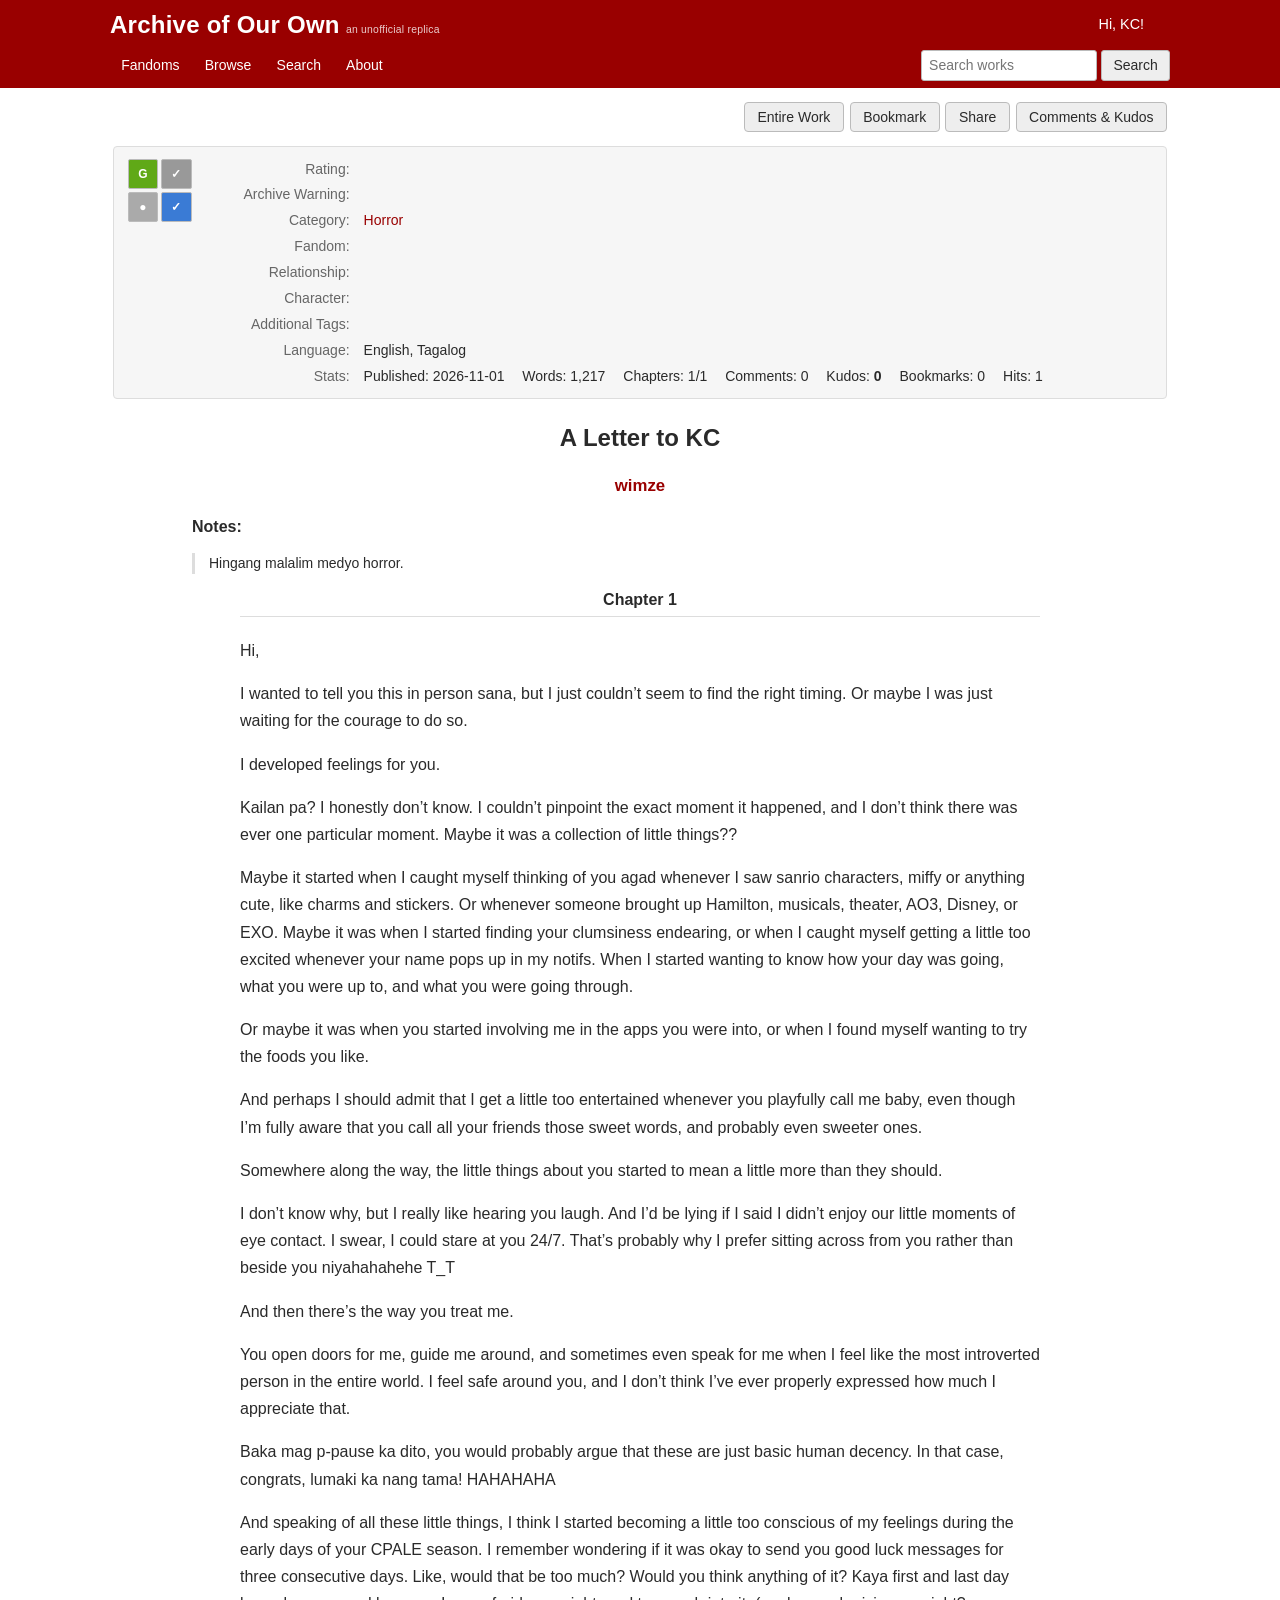
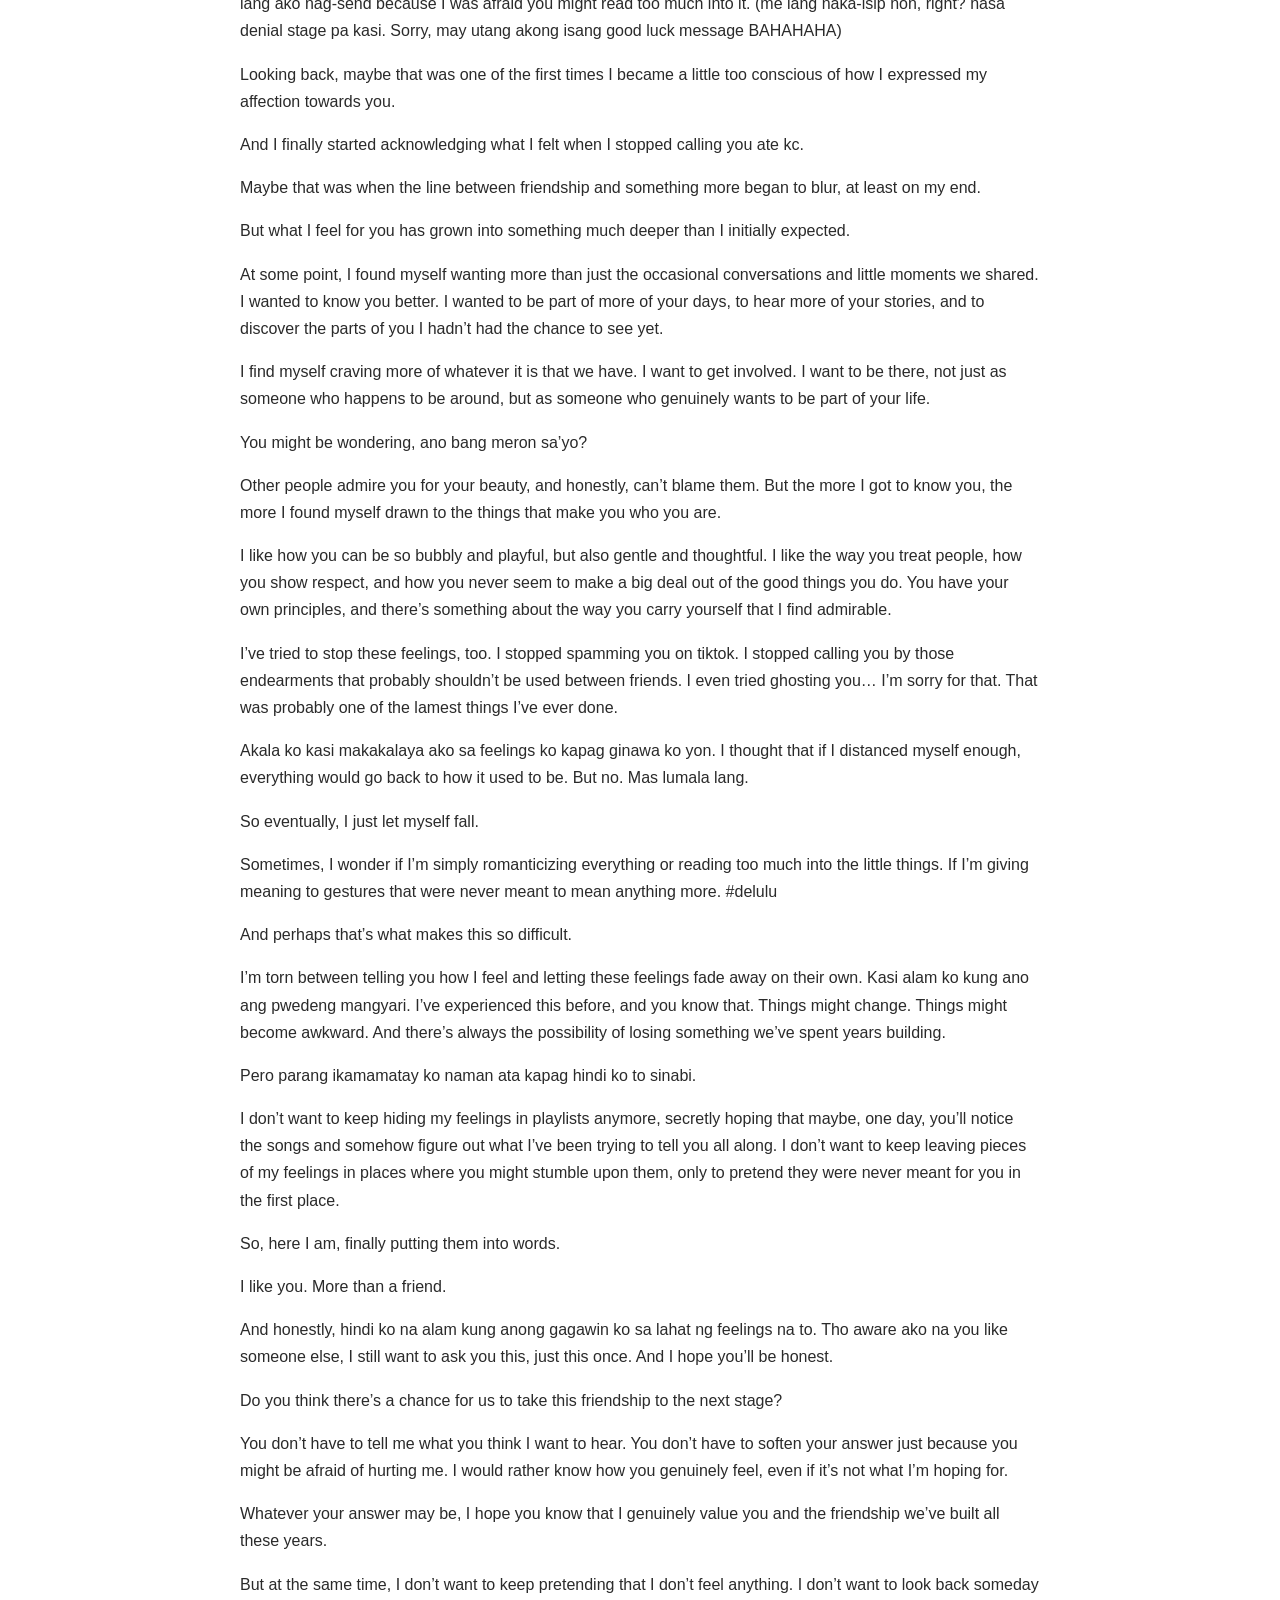
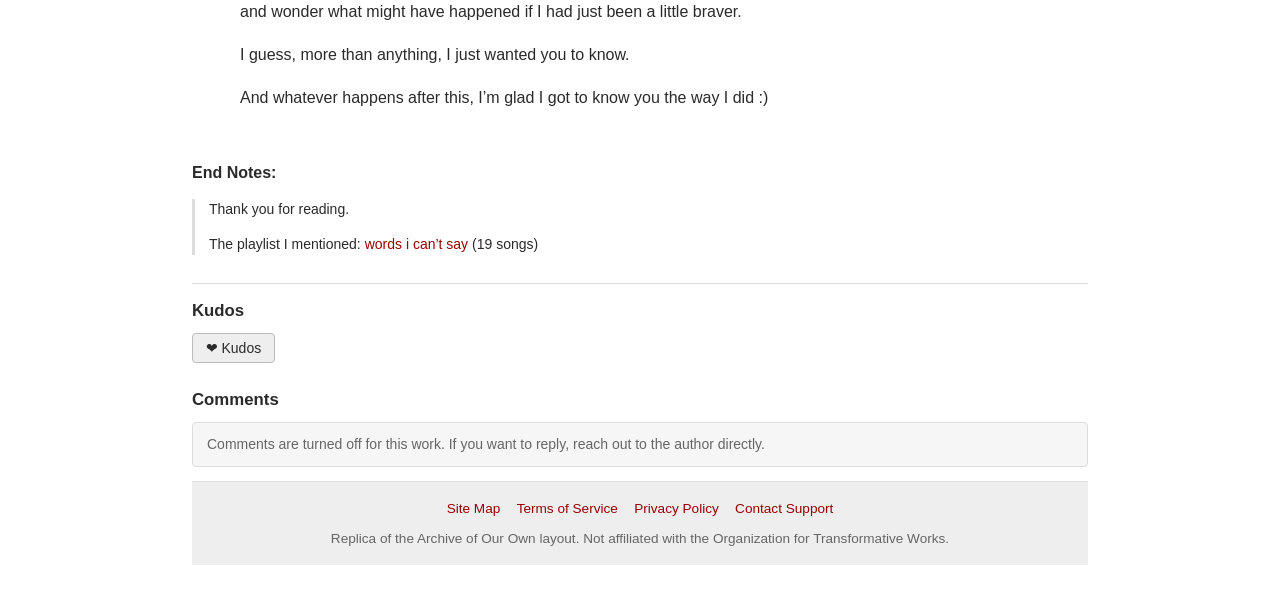
==== index.html @ 08ed79ae "Rename to index.html" ====
<!DOCTYPE html>
<html lang="en">
<head>
<meta charset="utf-8">
<meta name="viewport" content="width=device-width, initial-scale=1, viewport-fit=cover">
<title>A Letter to KC</title>
<link rel="stylesheet" href="style.css">
</head>
<body>
<div id="header">
  <div class="header-top">
    <a class="logo" href="#">Archive of Our Own<small>an unofficial replica</small></a>
    <div class="greeting">Hi, KC! <a href="#"></a><a href="#"></a></div>
  </div>
  <div class="header-nav">
    <ul>
      <li><a href="#">Fandoms</a></li>
      <li><a href="#">Browse</a></li>
      <li><a href="#">Search</a></li>
      <li><a href="#">About</a></li>
    </ul>
    <div class="search" role="search"><input type="search" placeholder="Search works" aria-label="Search works"><button type="button">Search</button></div>
  </div>
</div>

<div id="main">
  <ul class="actions">
    <li><a href="#chapter">Entire Work</a></li>
    <li><button type="button" id="bookmark">Bookmark</button></li>
    <li><button type="button" id="share">Share</button></li>
    <li><a href="#feedback">Comments &amp; Kudos</a></li>
  </ul>

  <div class="wrapper">
    <div class="work-meta">
      <ul class="required-tags">
        <li class="rating-gen"><span title="General Audiences">G</span></li>
        <li class="warn-none"><span title="No Archive Warnings Apply">&#10003;</span></li>
        <li class="cat-gen"><span title="Gen">&#9679;</span></li>
        <li class="complete-yes"><span title="Complete Work">&#10003;</span></li>
      </ul>
      <dl class="meta">
        <dt>Rating:</dt><dd><a href="#"></a></dd>
        <dt>Archive Warning:</dt><dd><a href="#"></a></dd>
        <dt>Category:</dt><dd><a href="#">Horror</a></dd>
        <dt>Fandom:</dt><dd><a href="#"></a></dd>
        <dt>Relationship:</dt><dd><a href="#"></a></dd>
        <dt>Character:</dt><dd><a href="#"></a></dd>
        <dt>Additional Tags:</dt>
        <dd><ul class="tags">
         
        </ul></dd>
        <dt>Language:</dt><dd>English, Tagalog</dd>
        <dt>Stats:</dt>
        <dd class="stats-list">
          <span>Published: 2026-11-01</span>
          <span>Words: 1,217</span>
          <span>Chapters: 1/1</span>
          <span>Comments: 0</span>
          <span>Kudos: <b id="kudos-count">0</b></span>
          <span>Bookmarks: 0</span>
          <span>Hits: 1</span>
        </dd>
      </dl>
    </div>
  </div>

  <div class="preface">
    <h2 class="title">A Letter to KC</h2>
    <h3 class="byline"><a href="#">wimze</a></h3>
  </div>

  <div class="block">
  
  <div class="block">
    <h3>Notes:</h3>
    <blockquote><p>Hingang malalim medyo horror. </p></blockquote>
  </div>

  <h3 class="chapter-heading" id="chapter">Chapter 1</h3>
  <div class="userstuff">
<p>Hi,</p>
<p>I wanted to tell you this in person sana, but I just couldn’t seem to find the right timing. Or maybe I was just waiting for the courage to do so.</p>
<p>I developed feelings for you.</p>
<p>Kailan pa? I honestly don’t know. I couldn’t pinpoint the exact moment it happened, and I don’t think there was ever one particular moment. Maybe it was a collection of little things??</p>
<p>Maybe it started when I caught myself thinking of you agad whenever I saw sanrio characters, miffy or anything cute, like charms and stickers. Or whenever someone brought up Hamilton, musicals, theater, AO3, Disney, or EXO. Maybe it was when I started finding your clumsiness endearing, or when I caught myself getting a little too excited whenever your name pops up in my notifs. When I started wanting to know how your day was going, what you were up to, and what you were going through.</p>
<p>Or maybe it was when you started involving me in the apps you were into, or when I found myself wanting to try the foods you like.</p>
<p>And perhaps I should admit that I get a little too entertained whenever you playfully call me baby, even though I’m fully aware that you call all your friends those sweet words, and probably even sweeter ones.</p>
<p>Somewhere along the way, the little things about you started to mean a little more than they should.</p>
<p>I don’t know why, but I really like hearing you laugh. And I’d be lying if I said I didn’t enjoy our little moments of eye contact. I swear, I could stare at you 24/7. That’s probably why I prefer sitting across from you rather than beside you niyahahahehe T_T</p>
<p>And then there’s the way you treat me.</p>
<p>You open doors for me, guide me around, and sometimes even speak for me when I feel like the most introverted person in the entire world. I feel safe around you, and I don’t think I’ve ever properly expressed how much I appreciate that.</p>
<p>Baka mag p-pause ka dito, you would probably argue that these are just basic human decency. In that case, congrats, lumaki ka nang tama! HAHAHAHA</p>
<p>And speaking of all these little things, I think I started becoming a little too conscious of my feelings during the early days of your CPALE season. I remember wondering if it was okay to send you good luck messages for three consecutive days. Like, would that be too much? Would you think anything of it? Kaya first and last day lang ako nag-send because I was afraid you might read too much into it. (me lang naka-isip non, right? nasa denial stage pa kasi. Sorry, may utang akong isang good luck message BAHAHAHA)</p>
<p>Looking back, maybe that was one of the first times I became a little too conscious of how I expressed my affection towards you.</p>
<p>And I finally started acknowledging what I felt when I stopped calling you ate kc.</p>
<p>Maybe that was when the line between friendship and something more began to blur, at least on my end.</p>
<p>But what I feel for you has grown into something much deeper than I initially expected.</p>
<p>At some point, I found myself wanting more than just the occasional conversations and little moments we shared. I wanted to know you better. I wanted to be part of more of your days, to hear more of your stories, and to discover the parts of you I hadn’t had the chance to see yet.</p>
<p>I find myself craving more of whatever it is that we have. I want to get involved. I want to be there, not just as someone who happens to be around, but as someone who genuinely wants to be part of your life.</p>
<p>You might be wondering, ano bang meron sa’yo?</p>
<p>Other people admire you for your beauty, and honestly, can’t blame them. But the more I got to know you, the more I found myself drawn to the things that make you who you are.</p>
<p>I like how you can be so bubbly and playful, but also gentle and thoughtful. I like the way you treat people, how you show respect, and how you never seem to make a big deal out of the good things you do. You have your own principles, and there’s something about the way you carry yourself that I find admirable.</p>
<p>I’ve tried to stop these feelings, too. I stopped spamming you on tiktok. I stopped calling you by those endearments that probably shouldn’t be used between friends. I even tried ghosting you… I’m sorry for that. That was probably one of the lamest things I’ve ever done.</p>
<p>Akala ko kasi makakalaya ako sa feelings ko kapag ginawa ko yon. I thought that if I distanced myself enough, everything would go back to how it used to be. But no. Mas lumala lang.</p>
<p>So eventually, I just let myself fall.</p>
<p>Sometimes, I wonder if I’m simply romanticizing everything or reading too much into the little things. If I’m giving meaning to gestures that were never meant to mean anything more. #delulu</p>
<p>And perhaps that’s what makes this so difficult.</p>
<p>I’m torn between telling you how I feel and letting these feelings fade away on their own. Kasi alam ko kung ano ang pwedeng mangyari. I’ve experienced this before, and you know that. Things might change. Things might become awkward. And there’s always the possibility of losing something we’ve spent years building.</p>
<p>Pero parang ikamamatay ko naman ata kapag hindi ko to sinabi.</p>
<p>I don’t want to keep hiding my feelings in playlists anymore, secretly hoping that maybe, one day, you’ll notice the songs and somehow figure out what I’ve been trying to tell you all along. I don’t want to keep leaving pieces of my feelings in places where you might stumble upon them, only to pretend they were never meant for you in the first place.</p>
<p>So, here I am, finally putting them into words.</p>
<p>I like you. More than a friend.</p>
<p>And honestly, hindi ko na alam kung anong gagawin ko sa lahat ng feelings na to. Tho aware ako na you like someone else, I still want to ask you this, just this once. And I hope you’ll be honest.</p>
<p>Do you think there’s a chance for us to take this friendship to the next stage?</p>
<p>You don’t have to tell me what you think I want to hear. You don’t have to soften your answer just because you might be afraid of hurting me. I would rather know how you genuinely feel, even if it’s not what I’m hoping for.</p>
<p>Whatever your answer may be, I hope you know that I genuinely value you and the friendship we’ve built all these years.</p>
<p>But at the same time, I don’t want to keep pretending that I don’t feel anything. I don’t want to look back someday and wonder what might have happened if I had just been a little braver.</p>
<p>I guess, more than anything, I just wanted you to know.</p>
<p>And whatever happens after this, I’m glad I got to know you the way I did :)</p>
  </div>

  <div class="block">
      <div class="block">
    <h3>End Notes:</h3>
    <blockquote>
      <p>Thank you for reading.</p>
      <p>The playlist I mentioned: <a href="https://open.spotify.com/playlist/4zWwGe4xyob6ue62gcNSZ5?si=7c4d2125e15f4d27" target="_blank" rel="noopener">words i can&rsquo;t say</a> (19 songs)</p>
    </blockquote>
  </div>

  <div class="feedback" id="feedback">
    <h3>Kudos</h3>
    <div class="kudos-row">
      <button type="button" class="btn" id="kudos" aria-pressed="false">&#10084; Kudos</button>
      <span id="kudos-note" aria-live="polite"></span>
    </div>
    <h3 style="margin-top:1.4em">Comments</h3>
    <div class="comments-box">Comments are turned off for this work. If you want to reply, reach out to the author directly.</div>
  </div>
</div>

<div id="footer">
  <ul>
    <li><a href="#">Site Map</a></li>
    <li><a href="#">Terms of Service</a></li>
    <li><a href="#">Privacy Policy</a></li>
    <li><a href="#">Contact Support</a></li>
  </ul>
  <div> Replica of the Archive of Our Own layout. Not affiliated with the Organization for Transformative Works.</div>
</div>

<script src="script.js"></script>
</body>
</html>
---- style.css ----
:root{
  box-sizing:border-box;
  padding-top:env(safe-area-inset-top,0px);
  padding-bottom:env(safe-area-inset-bottom,0px);
  --bg:#fff; --page:#fff; --fg:#2a2a2a; --muted:#666; --accent:#900; --line:#ddd; --panel:#f6f6f6;
  --hdr:#900; --hdr-hover:#b33; --btn:#eee; --btn-line:#bbb; --foot:#eee;
}
@media (prefers-color-scheme:dark){
  :root:not([data-theme="light"]){--bg:#121212;--page:#1c1c1c;--fg:#e6e6e6;--muted:#a0a0a0;--accent:#e57373;--line:#3a3a3a;--panel:#262626;--hdr:#5e0f0f;--hdr-hover:#7d1b1b;--btn:#2d2d2d;--btn-line:#4a4a4a;--foot:#222;}
}
:root[data-theme="dark"]{--bg:#121212;--page:#1c1c1c;--fg:#e6e6e6;--muted:#a0a0a0;--accent:#e57373;--line:#3a3a3a;--panel:#262626;--hdr:#5e0f0f;--hdr-hover:#7d1b1b;--btn:#2d2d2d;--btn-line:#4a4a4a;--foot:#222;}
html{scroll-padding-top:env(safe-area-inset-top,0px);}
*,*::before,*::after{box-sizing:inherit;}
body{margin:0;background:var(--bg);color:var(--fg);font-family:"Lucida Grande","Lucida Sans Unicode","GNU Unifont",Verdana,Helvetica,sans-serif;font-size:14px;line-height:1.5;}
a{color:var(--accent);text-decoration:none;}
a:hover{text-decoration:underline;}
ul{list-style:none;margin:0;padding:0;}

/* header */
#header{background:var(--hdr);color:#fff;}
#header a{color:#fff;}
.header-top,.header-nav{max-width:68rem;margin:0 auto;padding:.5em 1em;display:flex;align-items:center;justify-content:space-between;flex-wrap:wrap;gap:.5em 1.5em;}
.logo{font-size:1.5rem;font-weight:bold;letter-spacing:.01em;}
.logo small{font-size:.65rem;font-weight:normal;margin-left:.6em;opacity:.8;}
.greeting{font-size:.9rem;}
.greeting a{margin-left:.9em;}
.header-nav{padding-top:0;padding-bottom:.5em;}
.header-nav ul{display:flex;flex-wrap:wrap;gap:.2em;}
.header-nav li a{display:block;padding:.35em .8em;border-radius:3px;}
.header-nav li a:hover{background:var(--hdr-hover);text-decoration:none;}
.search{display:flex;gap:.3em;}
.search input{font:inherit;padding:.3em .5em;border:1px solid var(--btn-line);border-radius:3px;width:11rem;background:#fff;color:#222;}
.search button{font:inherit;padding:.3em .8em;border:1px solid var(--btn-line);border-radius:3px;background:var(--btn);color:var(--fg);cursor:pointer;}

/* page */
#main{max-width:68rem;margin:0 auto;background:var(--page);padding:1em 1.2em 2em;}
.actions{display:flex;flex-wrap:wrap;justify-content:flex-end;gap:.4em;margin:0 0 1em;}
.actions a,.actions button,.btn{font:inherit;display:inline-block;background:var(--btn);color:var(--fg);border:1px solid var(--btn-line);border-radius:4px;padding:.25em .9em;cursor:pointer;}
.actions a:hover,.actions button:hover,.btn:hover{border-color:var(--accent);color:var(--accent);text-decoration:none;}

/* work meta */
.wrapper{border:1px solid var(--line);border-radius:4px;background:var(--panel);padding:.8em 1em;}
.work-meta{display:flex;gap:1em;align-items:flex-start;}
.required-tags{display:grid;grid-template-columns:repeat(2,1.9rem);gap:3px;flex:none;}
.required-tags li span{display:flex;align-items:center;justify-content:center;width:1.9rem;height:1.9rem;border:1px solid var(--btn-line);font-size:.75rem;font-weight:bold;color:#fff;border-radius:2px;}
.rating-gen span{background:#60a917;}
.warn-none span{background:#999;}
.cat-gen span{background:#aaa;}
.complete-yes span{background:#3a7bd5;}
.meta{display:grid;grid-template-columns:9rem 1fr;gap:.35em 1em;margin:0;flex:1;min-width:0;}
.meta dt{text-align:right;color:var(--muted);}
.meta dd{margin:0;min-width:0;}
.tags li{display:inline;}
.tags li:not(:last-child)::after{content:", ";}
.stats-list{display:inline;}
.stats-list span{margin-right:1em;white-space:nowrap;}

/* preface */
.preface{text-align:center;margin:1.5em 0 1em;}
.title{font-size:1.5rem;font-weight:bold;margin:.2em 0;}
.byline{font-size:1.05rem;font-weight:bold;}
.block{margin:1em auto;max-width:56rem;}
.block h3{font-size:1rem;margin:0 0 .3em;font-weight:bold;}
.block blockquote{margin:0;padding:0 0 0 1em;border-left:3px solid var(--line);}

/* chapter */
.chapter-heading{text-align:center;font-size:1.1rem;font-weight:bold;margin:1.5em 0 .8em;}
.userstuff{max-width:50rem;margin:0 auto;padding:1.4em 0;border-top:1px solid var(--line);}
.userstuff h3.landmark{font-size:1rem;text-align:center;margin:0 0 1.2em;}
.userstuff p{margin:0 0 1em;font-size:1rem;line-height:1.7;}

/* kudos & comments */
.feedback{max-width:56rem;margin:2em auto 0;border-top:1px solid var(--line);padding-top:1em;}
.feedback h3{font-size:1.05rem;margin:0 0 .6em;}
.kudos-row{display:flex;align-items:center;gap:1em;flex-wrap:wrap;}
#kudos[aria-pressed="true"]{background:var(--accent);color:var(--page);border-color:var(--accent);}
#kudos-note{color:var(--muted);}
.comments-box{background:var(--panel);border:1px solid var(--line);border-radius:4px;padding:.8em 1em;color:var(--muted);}

/* footer */
#footer{background:var(--foot);border-top:1px solid var(--line);margin-top:1em;padding:1.2em 1em;text-align:center;font-size:.85rem;color:var(--muted);}
#footer ul{display:flex;justify-content:center;flex-wrap:wrap;gap:.4em 1.2em;margin-bottom:.7em;}

@media (max-width:40rem){
  .work-meta{flex-direction:column;}
  .meta{grid-template-columns:1fr;}
  .meta dt{text-align:left;font-weight:bold;}
  .actions{justify-content:flex-start;}
  .search input{width:8rem;}
}
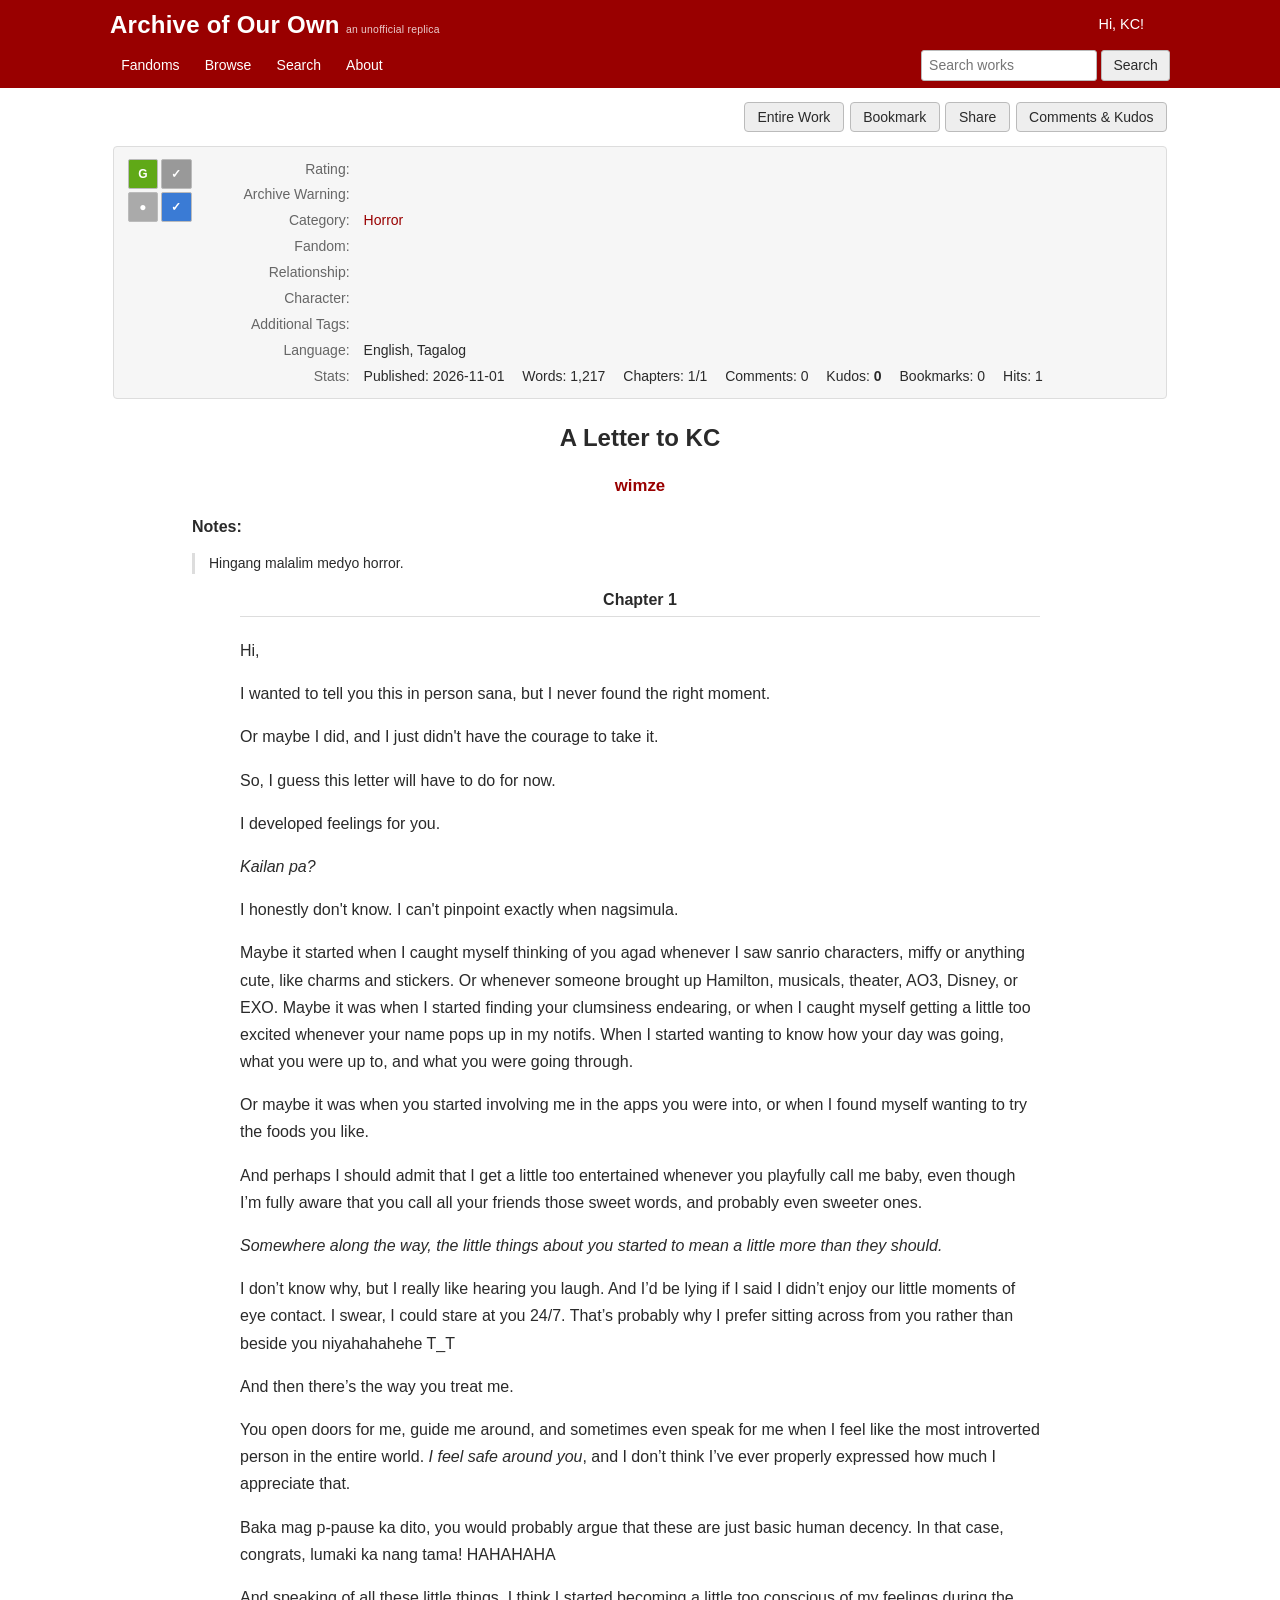
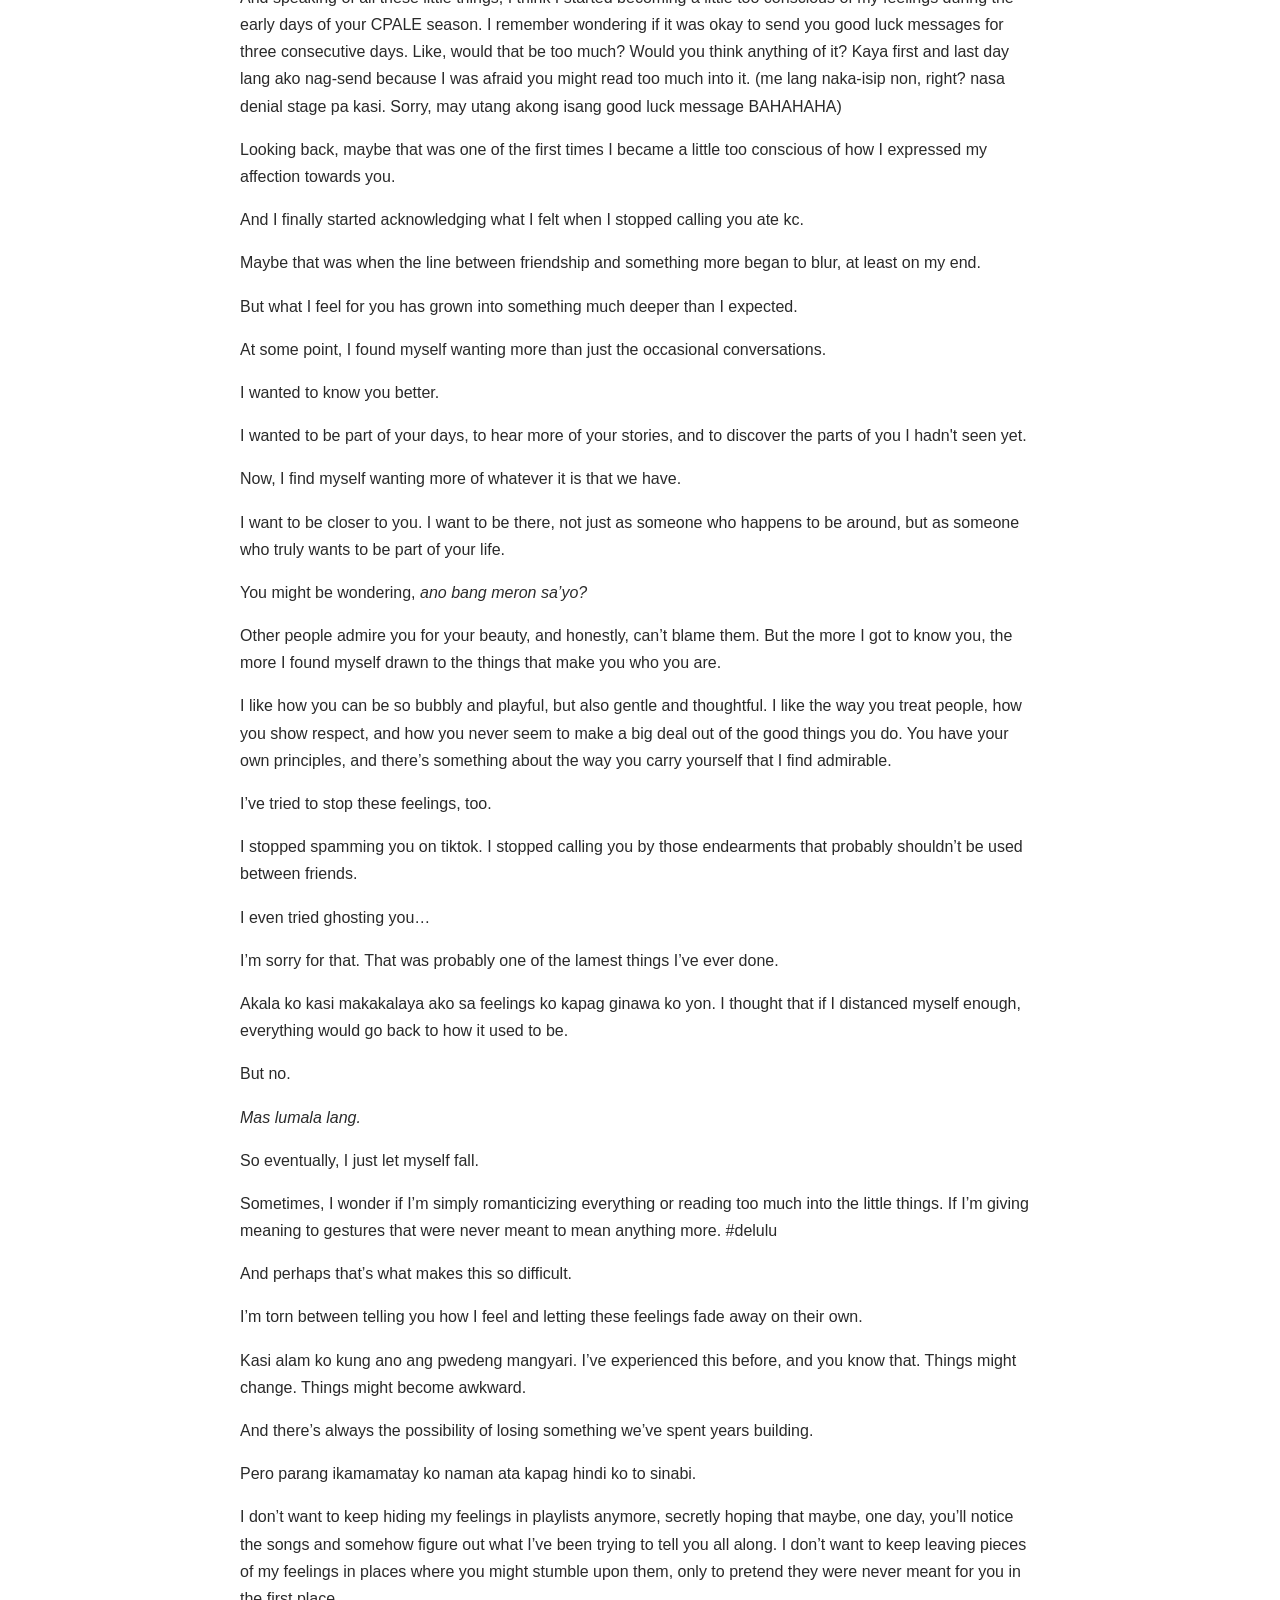
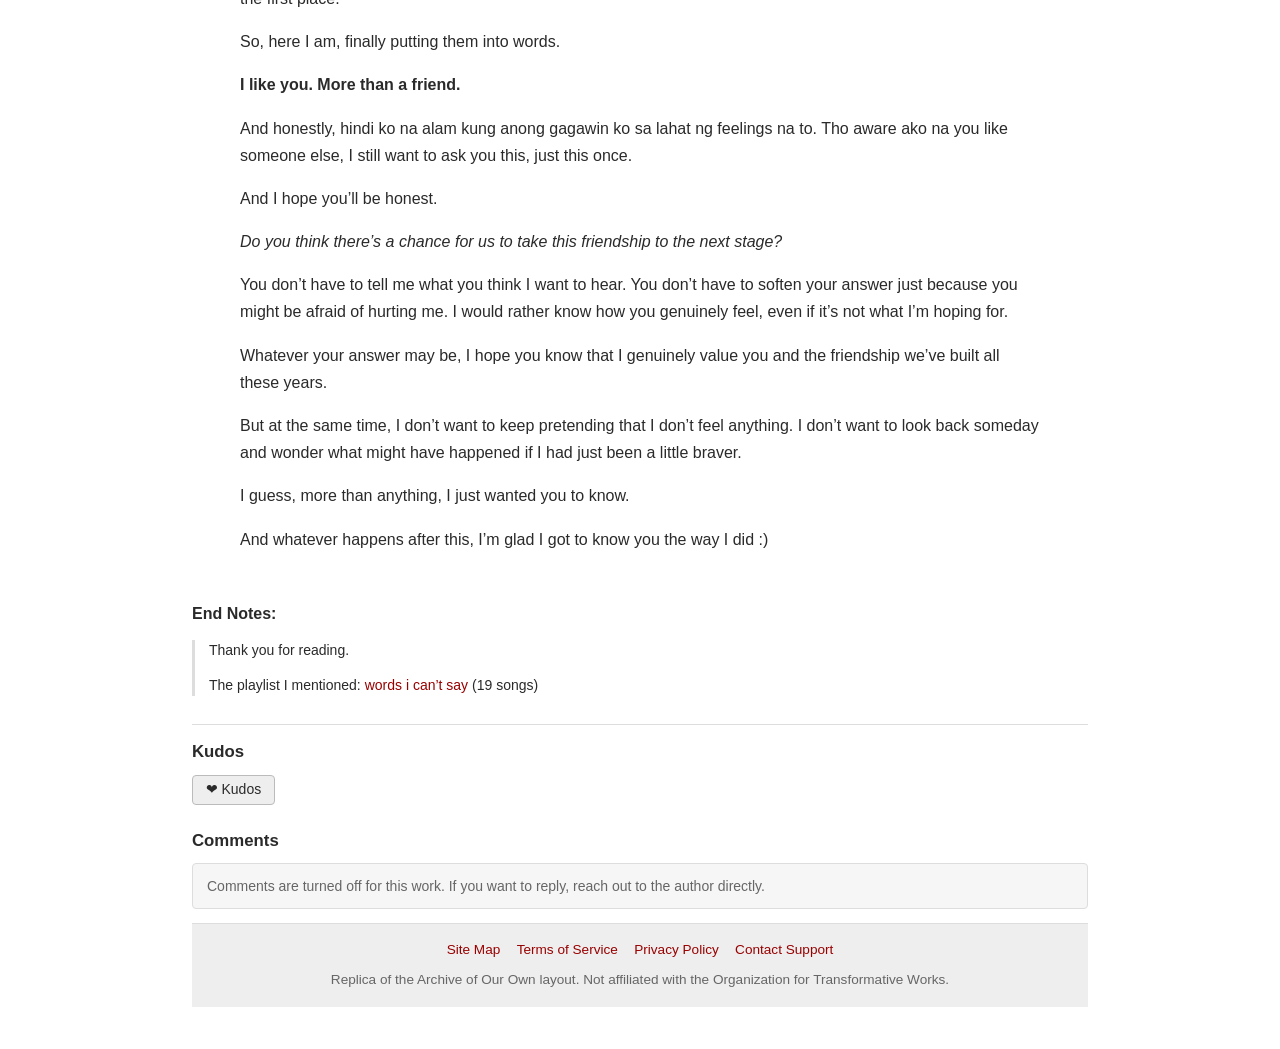
==== commit 99f30fe8: "Update letter page" ====
--- a/index.html
+++ b/index.html
@@ -80,39 +80,55 @@
   <h3 class="chapter-heading" id="chapter">Chapter 1</h3>
   <div class="userstuff">
 <p>Hi,</p>
-<p>I wanted to tell you this in person sana, but I just couldn’t seem to find the right timing. Or maybe I was just waiting for the courage to do so.</p>
+<p>I wanted to tell you this in person sana, but I never found the right moment.</p>
+<p>Or maybe I did, and I just didn't have the courage to take it.</p>
+
+<p>So, I guess this letter will have to do for now.</p>
 <p>I developed feelings for you.</p>
-<p>Kailan pa? I honestly don’t know. I couldn’t pinpoint the exact moment it happened, and I don’t think there was ever one particular moment. Maybe it was a collection of little things??</p>
+<p> <i>Kailan pa?</i></p>
+<p>I honestly don't know. I can't pinpoint exactly when nagsimula.</p>
 <p>Maybe it started when I caught myself thinking of you agad whenever I saw sanrio characters, miffy or anything cute, like charms and stickers. Or whenever someone brought up Hamilton, musicals, theater, AO3, Disney, or EXO. Maybe it was when I started finding your clumsiness endearing, or when I caught myself getting a little too excited whenever your name pops up in my notifs. When I started wanting to know how your day was going, what you were up to, and what you were going through.</p>
 <p>Or maybe it was when you started involving me in the apps you were into, or when I found myself wanting to try the foods you like.</p>
 <p>And perhaps I should admit that I get a little too entertained whenever you playfully call me baby, even though I’m fully aware that you call all your friends those sweet words, and probably even sweeter ones.</p>
-<p>Somewhere along the way, the little things about you started to mean a little more than they should.</p>
+<p> <i>Somewhere along the way, the little things about you started to mean a little more than they should.</i></p>
 <p>I don’t know why, but I really like hearing you laugh. And I’d be lying if I said I didn’t enjoy our little moments of eye contact. I swear, I could stare at you 24/7. That’s probably why I prefer sitting across from you rather than beside you niyahahahehe T_T</p>
 <p>And then there’s the way you treat me.</p>
-<p>You open doors for me, guide me around, and sometimes even speak for me when I feel like the most introverted person in the entire world. I feel safe around you, and I don’t think I’ve ever properly expressed how much I appreciate that.</p>
+
+<p>You open doors for me, guide me around, and sometimes even speak for me when I feel like the most introverted person in the entire world. <i>I feel safe around you</i>, and I don’t think I’ve ever properly expressed how much I appreciate that.</p>
 <p>Baka mag p-pause ka dito, you would probably argue that these are just basic human decency. In that case, congrats, lumaki ka nang tama! HAHAHAHA</p>
 <p>And speaking of all these little things, I think I started becoming a little too conscious of my feelings during the early days of your CPALE season. I remember wondering if it was okay to send you good luck messages for three consecutive days. Like, would that be too much? Would you think anything of it? Kaya first and last day lang ako nag-send because I was afraid you might read too much into it. (me lang naka-isip non, right? nasa denial stage pa kasi. Sorry, may utang akong isang good luck message BAHAHAHA)</p>
 <p>Looking back, maybe that was one of the first times I became a little too conscious of how I expressed my affection towards you.</p>
 <p>And I finally started acknowledging what I felt when I stopped calling you ate kc.</p>
 <p>Maybe that was when the line between friendship and something more began to blur, at least on my end.</p>
-<p>But what I feel for you has grown into something much deeper than I initially expected.</p>
-<p>At some point, I found myself wanting more than just the occasional conversations and little moments we shared. I wanted to know you better. I wanted to be part of more of your days, to hear more of your stories, and to discover the parts of you I hadn’t had the chance to see yet.</p>
-<p>I find myself craving more of whatever it is that we have. I want to get involved. I want to be there, not just as someone who happens to be around, but as someone who genuinely wants to be part of your life.</p>
-<p>You might be wondering, ano bang meron sa’yo?</p>
+<p>But what I feel for you has grown into something much deeper than I expected.</p>
+<p>At some point, I found myself wanting more than just the occasional conversations.</p>
+<p>I wanted to know you better.</p>
+<p>I wanted to be part of your days, to hear more of your stories, and to discover the parts of you I hadn't seen yet.</p>
+<p>Now, I find myself wanting more of whatever it is that we have.</p>
+<p>I want to be closer to you. I want to be there, not just as someone who happens to be around, but as someone who truly wants to be part of your life.</p>
+<p>You might be wondering, <i>ano bang meron sa’yo?</i></p>
 <p>Other people admire you for your beauty, and honestly, can’t blame them. But the more I got to know you, the more I found myself drawn to the things that make you who you are.</p>
 <p>I like how you can be so bubbly and playful, but also gentle and thoughtful. I like the way you treat people, how you show respect, and how you never seem to make a big deal out of the good things you do. You have your own principles, and there’s something about the way you carry yourself that I find admirable.</p>
-<p>I’ve tried to stop these feelings, too. I stopped spamming you on tiktok. I stopped calling you by those endearments that probably shouldn’t be used between friends. I even tried ghosting you… I’m sorry for that. That was probably one of the lamest things I’ve ever done.</p>
-<p>Akala ko kasi makakalaya ako sa feelings ko kapag ginawa ko yon. I thought that if I distanced myself enough, everything would go back to how it used to be. But no. Mas lumala lang.</p>
+<p>I’ve tried to stop these feelings, too. </p>
+  <p>I stopped spamming you on tiktok. I stopped calling you by those endearments that probably shouldn’t be used between friends. </p>
+    <p>I even tried ghosting you…</p>
+  <p>I’m sorry for that. That was probably one of the lamest things I’ve ever done.</p>
+<p>Akala ko kasi makakalaya ako sa feelings ko kapag ginawa ko yon. I thought that if I distanced myself enough, everything would go back to how it used to be.</p>
+  <p>But no. </p> 
+    <p> <i>Mas lumala lang.</i></p>
 <p>So eventually, I just let myself fall.</p>
 <p>Sometimes, I wonder if I’m simply romanticizing everything or reading too much into the little things. If I’m giving meaning to gestures that were never meant to mean anything more. #delulu</p>
 <p>And perhaps that’s what makes this so difficult.</p>
-<p>I’m torn between telling you how I feel and letting these feelings fade away on their own. Kasi alam ko kung ano ang pwedeng mangyari. I’ve experienced this before, and you know that. Things might change. Things might become awkward. And there’s always the possibility of losing something we’ve spent years building.</p>
+<p>I’m torn between telling you how I feel and letting these feelings fade away on their own. </p>
+  <p>Kasi alam ko kung ano ang pwedeng mangyari. I’ve experienced this before, and you know that. Things might change. Things might become awkward. </p>
+  <p>And there’s always the possibility of losing something we’ve spent years building.</p>
 <p>Pero parang ikamamatay ko naman ata kapag hindi ko to sinabi.</p>
 <p>I don’t want to keep hiding my feelings in playlists anymore, secretly hoping that maybe, one day, you’ll notice the songs and somehow figure out what I’ve been trying to tell you all along. I don’t want to keep leaving pieces of my feelings in places where you might stumble upon them, only to pretend they were never meant for you in the first place.</p>
 <p>So, here I am, finally putting them into words.</p>
-<p>I like you. More than a friend.</p>
-<p>And honestly, hindi ko na alam kung anong gagawin ko sa lahat ng feelings na to. Tho aware ako na you like someone else, I still want to ask you this, just this once. And I hope you’ll be honest.</p>
-<p>Do you think there’s a chance for us to take this friendship to the next stage?</p>
+<p> <b>I like you. More than a friend.</b></p>
+<p>And honestly, hindi ko na alam kung anong gagawin ko sa lahat ng feelings na to. Tho aware ako na you like someone else, I still want to ask you this, just this once. </p>
+<p>And I hope you’ll be honest.</p>
+<p><i>Do you think there’s a chance for us to take this friendship to the next stage?</i></p>
 <p>You don’t have to tell me what you think I want to hear. You don’t have to soften your answer just because you might be afraid of hurting me. I would rather know how you genuinely feel, even if it’s not what I’m hoping for.</p>
 <p>Whatever your answer may be, I hope you know that I genuinely value you and the friendship we’ve built all these years.</p>
 <p>But at the same time, I don’t want to keep pretending that I don’t feel anything. I don’t want to look back someday and wonder what might have happened if I had just been a little braver.</p>
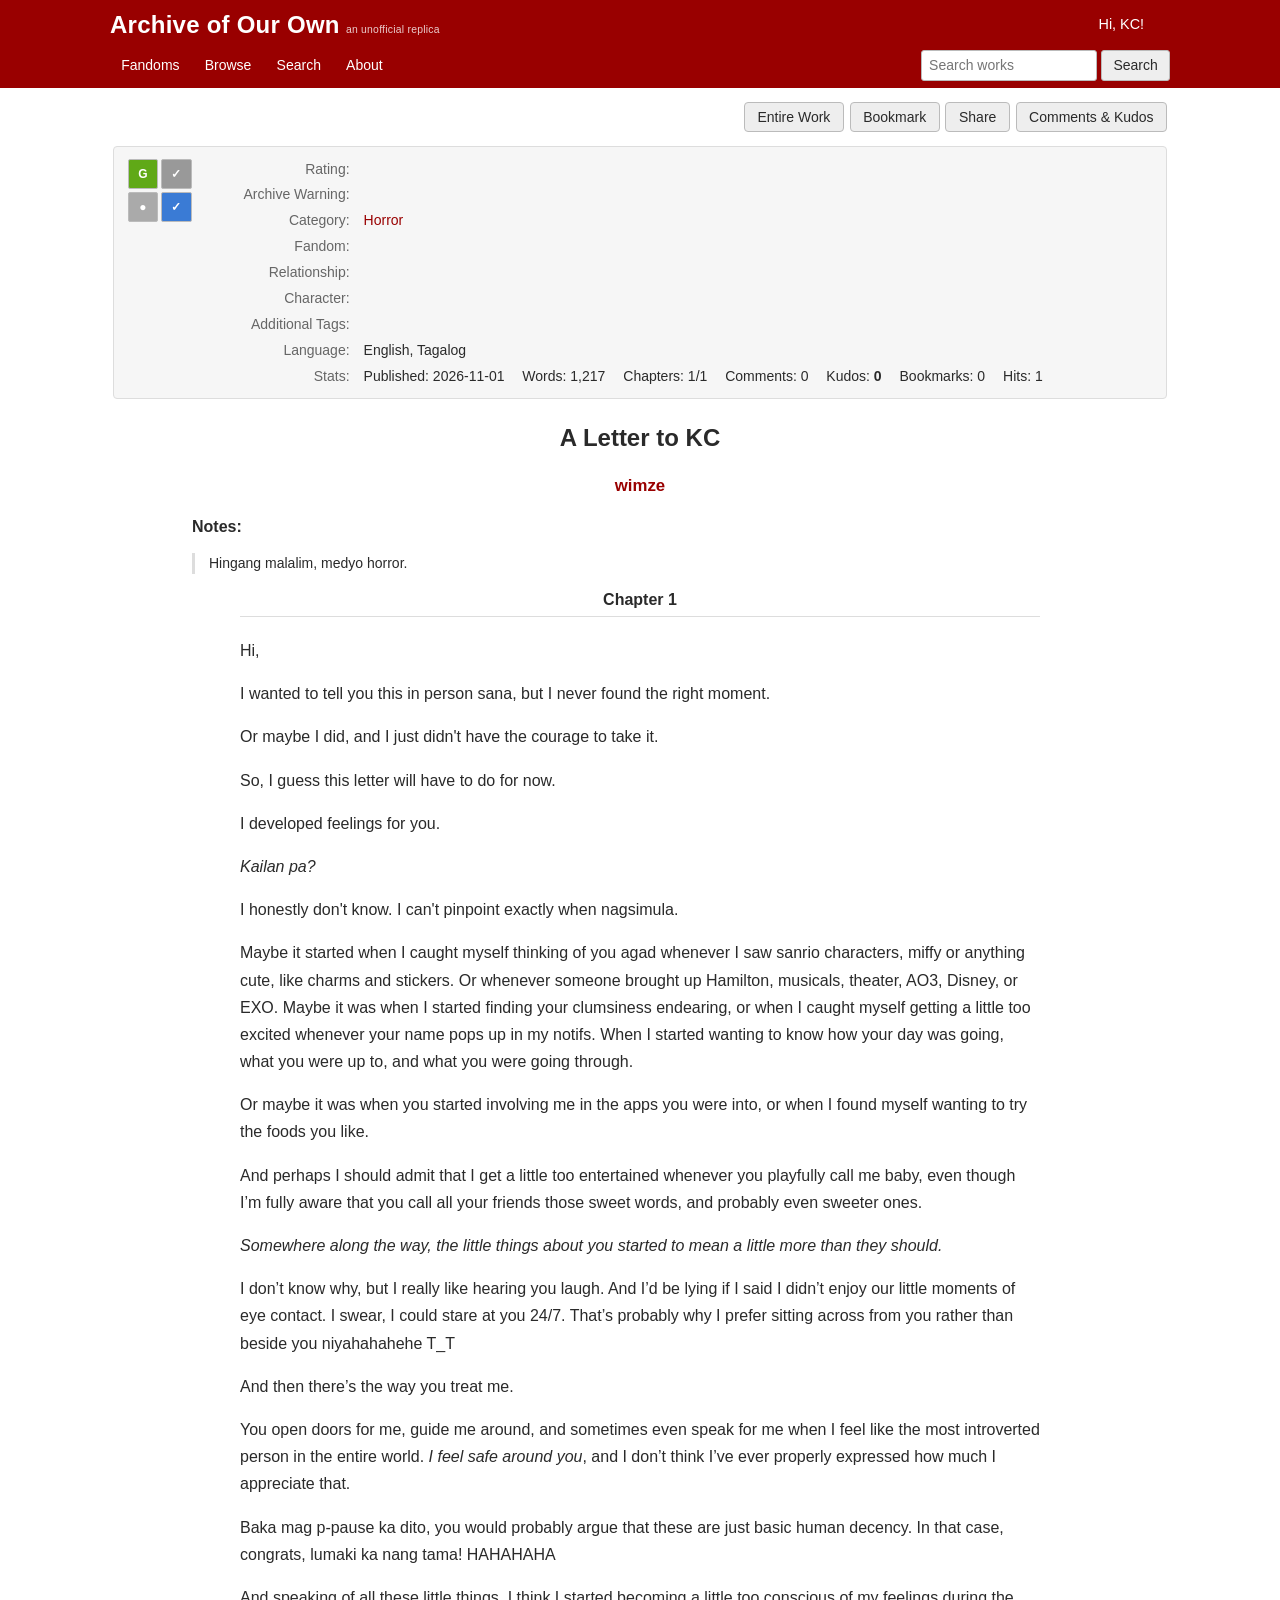
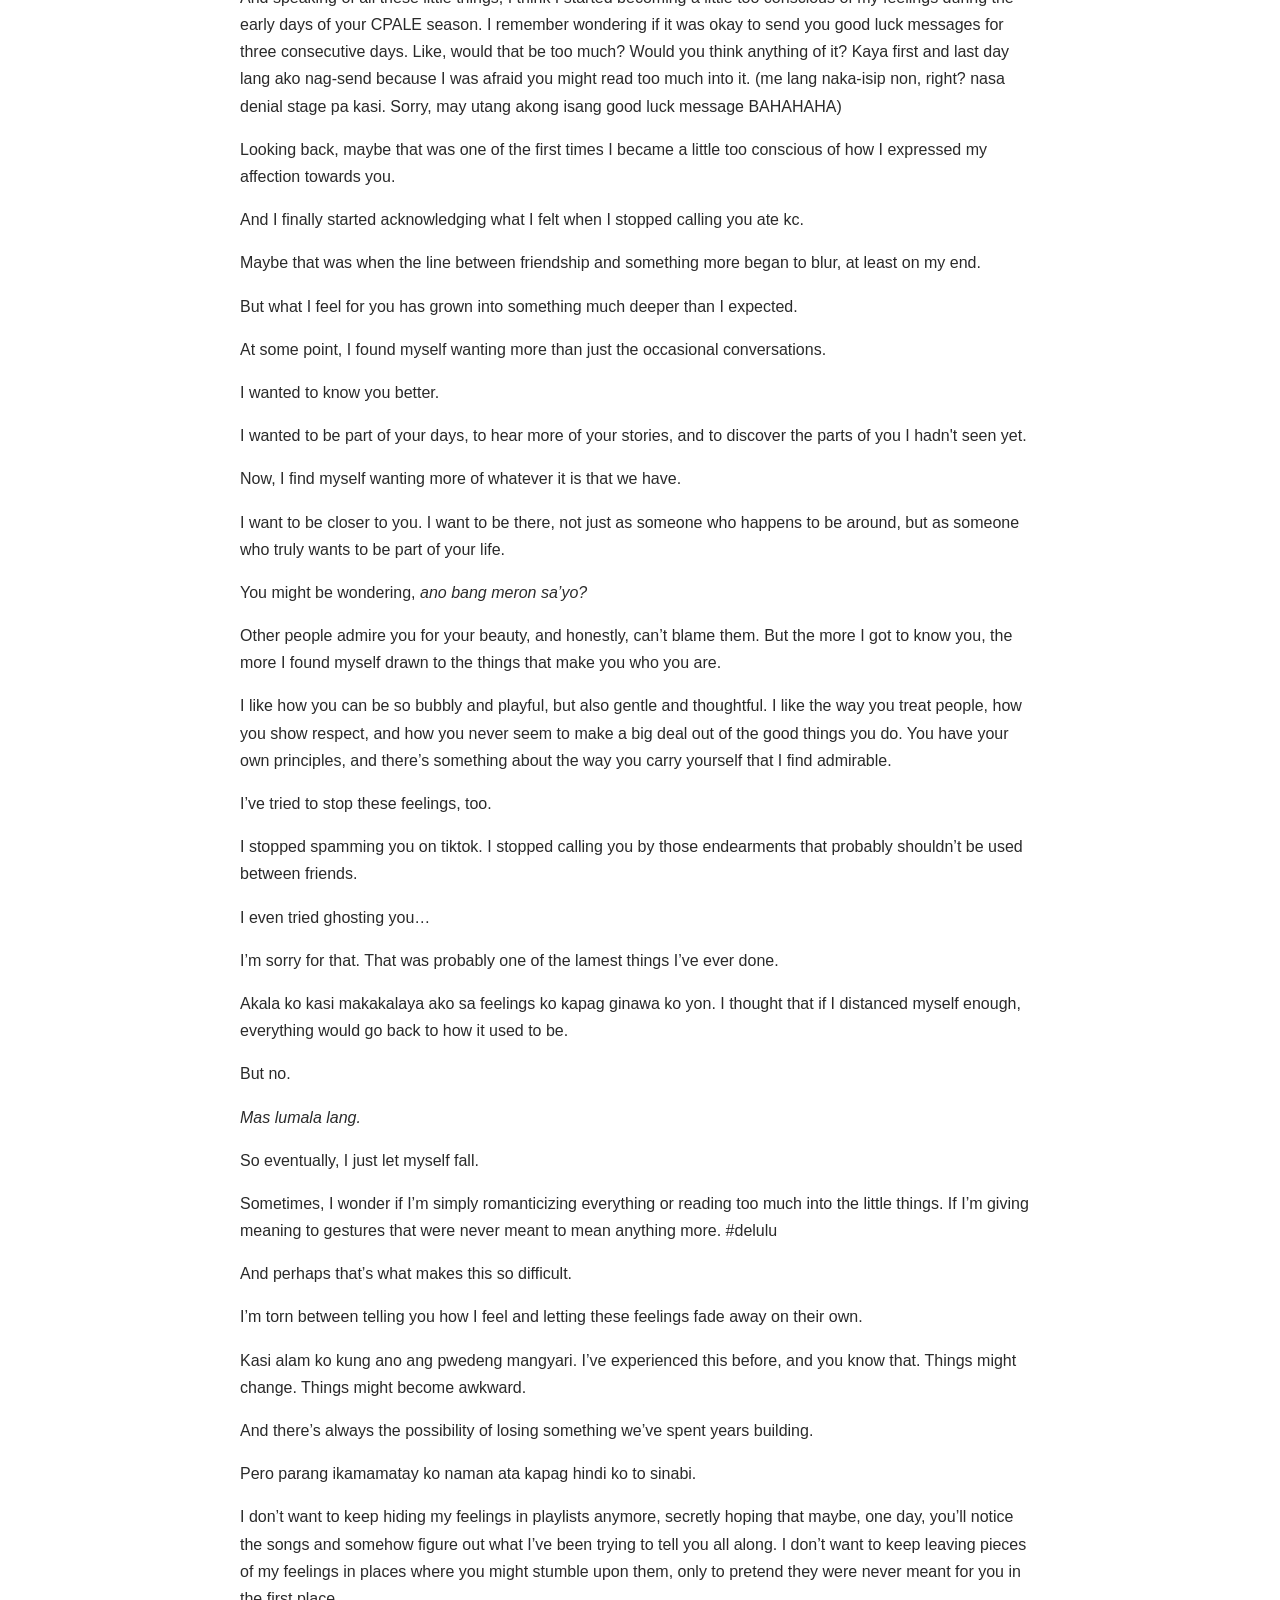
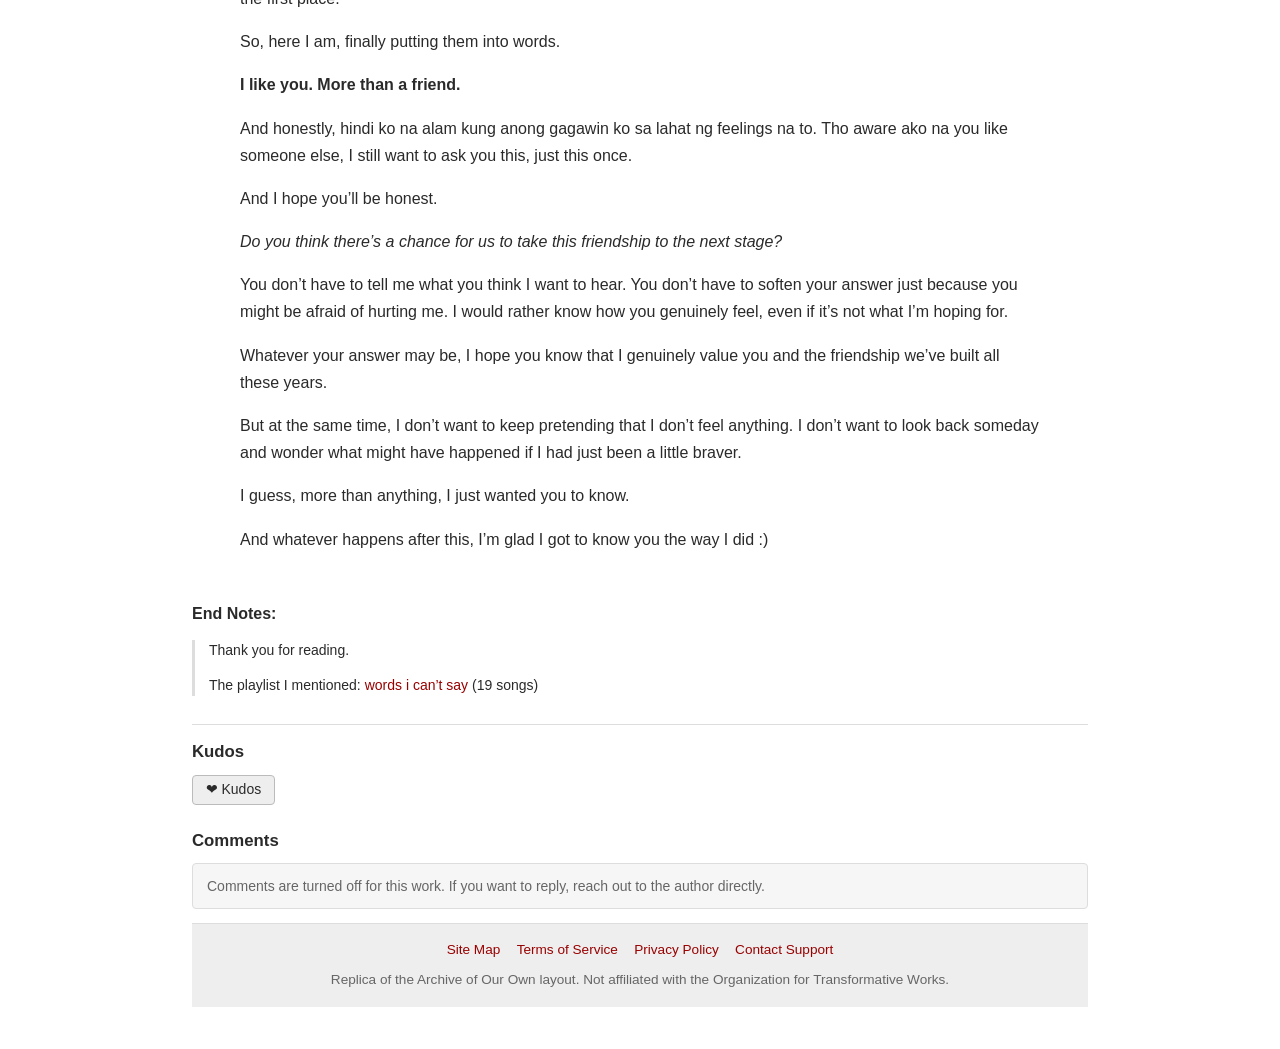
==== commit 79ca8fbf: "Update letter page" ====
--- a/index.html
+++ b/index.html
@@ -74,7 +74,7 @@
   
   <div class="block">
     <h3>Notes:</h3>
-    <blockquote><p>Hingang malalim medyo horror. </p></blockquote>
+    <blockquote><p>Hingang malalim, medyo horror. </p></blockquote>
   </div>
 
   <h3 class="chapter-heading" id="chapter">Chapter 1</h3>
